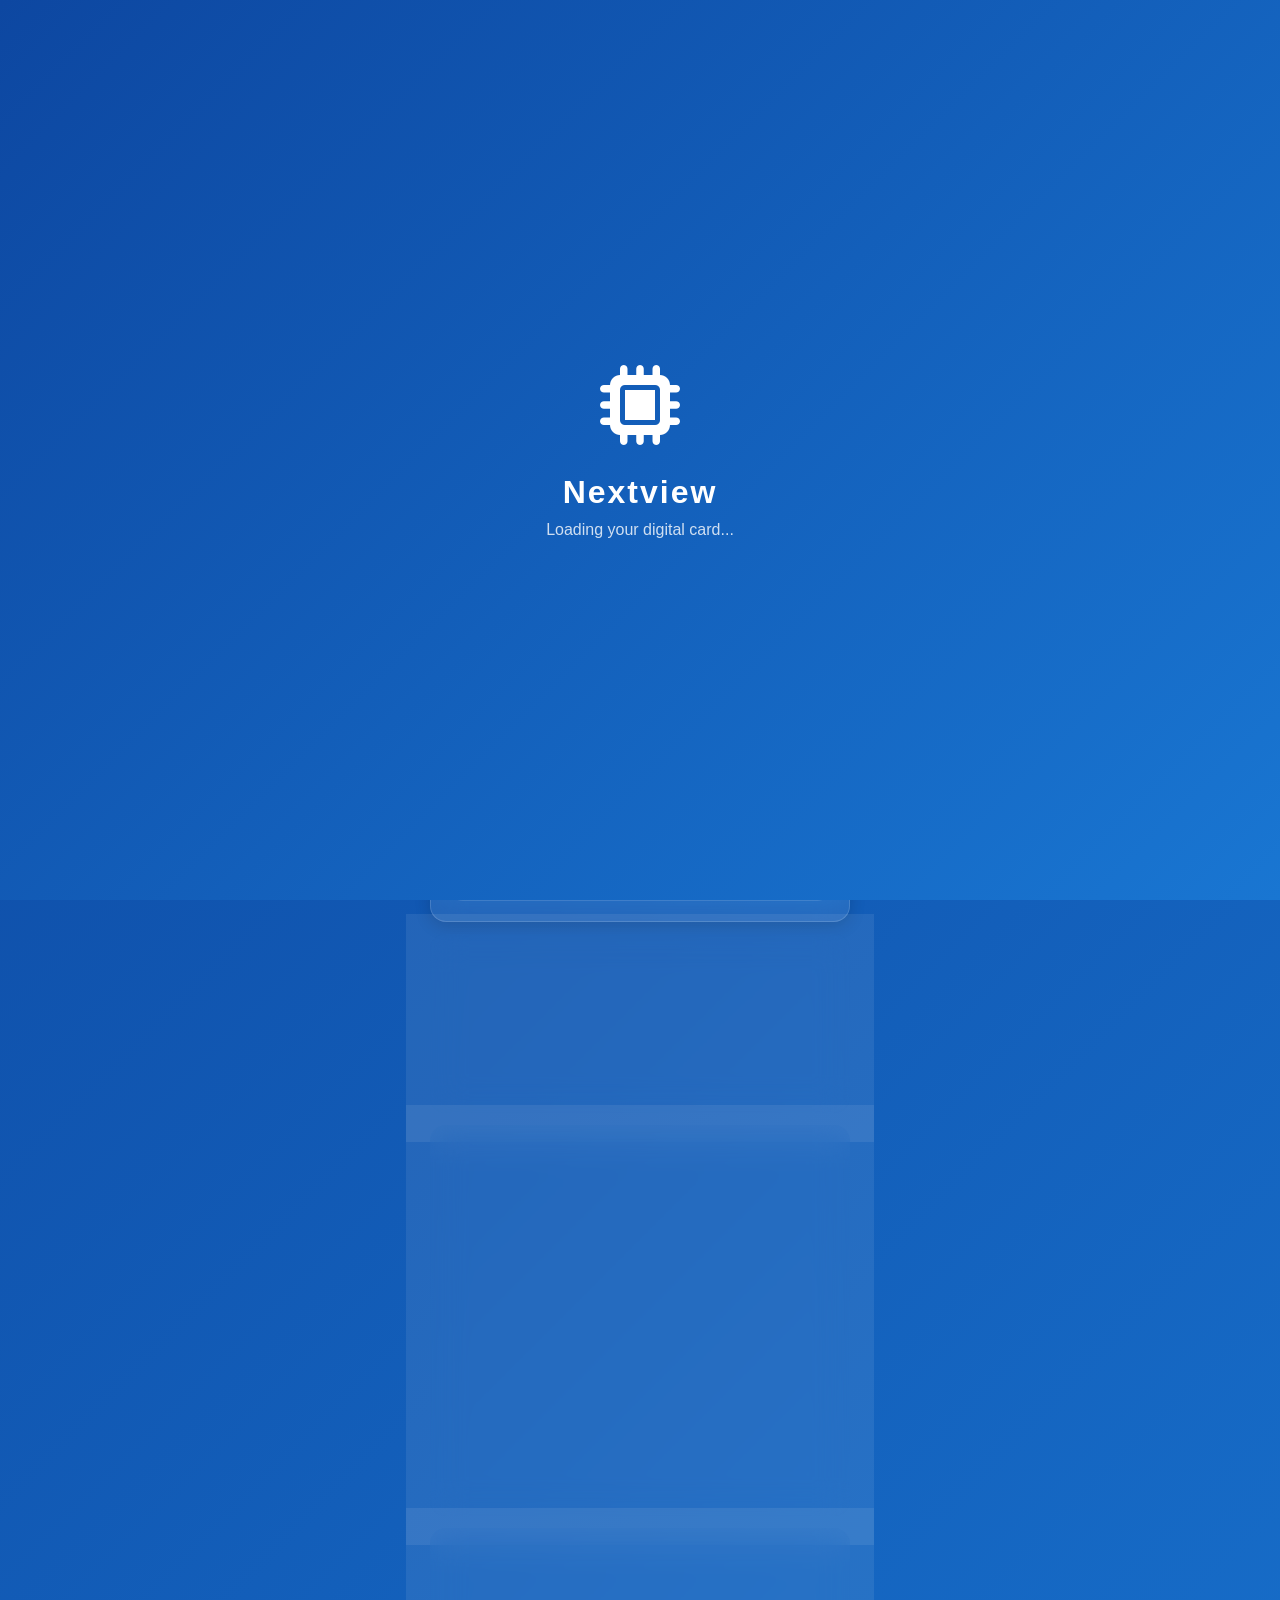
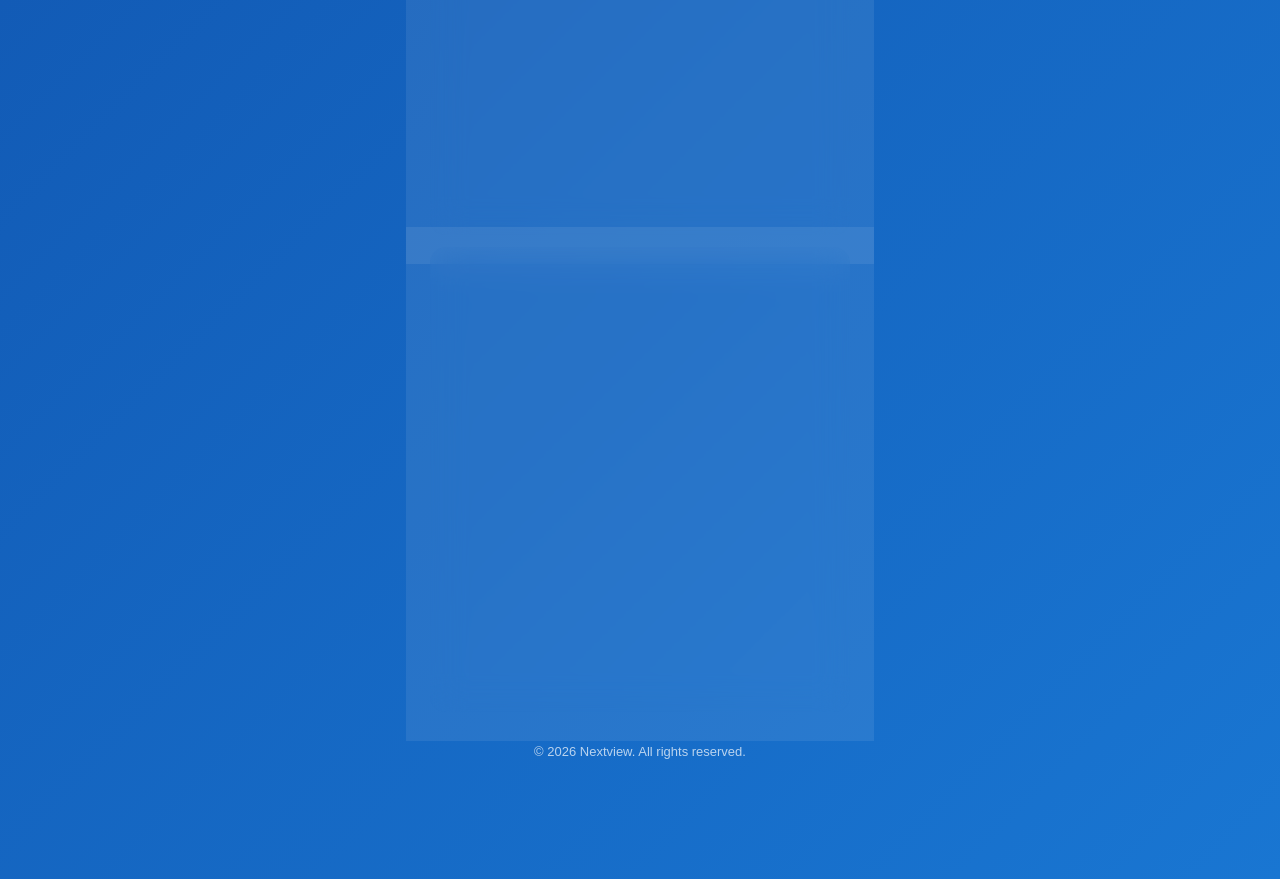
==== abhishek-shaini/index.html @ 65688f2c "Multi-profile digital business card system created successfully." ====
<!DOCTYPE html>
<html lang="en">
<head>
<meta charset="UTF-8">
<meta name="viewport" content="width=device-width,initial-scale=1.0,maximum-scale=1.0,user-scalable=no">
<meta name="theme-color" content="#7c3aed">
<title>Abhishek Shaini - Nextview Digital Card</title>
<link rel="stylesheet" href="../style.css">
<link rel="stylesheet" href="https://cdnjs.cloudflare.com/ajax/libs/font-awesome/6.4.0/css/all.min.css">
</head>
<body>
<div id="splash"><div class="splash-content"><div class="splash-logo"><i class="fas fa-microchip"></i></div><h1>Nextview</h1><p>Loading your digital card...</p></div></div>

<div class="bg-gradient" wi>
  <video autoplay muted loop playsinline style="width: 100%; height: 100%; object-fit: contain;">
    <source src="../public/bg4.mp4" type="video/mp4">
  </video>
</div>

<div class="container">
  <!-- Profile Section -->
  <section class="profile glass">
    <div class="profile-image">
      <img src="../public/logo.png" alt="Nextview Logo">
      <div class="online-indicator"></div>
    </div>
    <h1 class="profile-name">Abhishek Shaini (B D Manager)</h1>
    <p class="profile-title">NextView Technologies India Pvt. Ltd</p>
    <p class="profile-tagline">Enterprise Display Solutions</p>
    
    <div class="quick-actions">
      <a href="tel:+918840576718" class="action-btn">
        <i class="fas fa-phone"></i>
        <span>Call</span>
      </a>
      <a href="https://www.nexttechgroup.com/" target="_blank" class="action-btn">
        <i class="fas fa-globe"></i>
        <span>Website</span>
      </a>
      <a href="https://wa.me/918840576718" target="_blank" class="action-btn">
        <i class="fab fa-whatsapp"></i>
        <span>WhatsApp</span>
      </a>
      <a href="mailto:abhishek.shaini@hotmail.com?subject=Inquiry from Digital Card" class="action-btn">
        <i class="fas fa-envelope"></i>
        <span>Email</span>
      </a>
    </div>
  </section>

  <!-- About Section -->
  <section class="glass about-section">
    <h2><i class="fas fa-info-circle"></i> About Us</h2>
    <p>  NextView Technologies India Pvt. Ltd. specializes in advanced display technologies and smart electronic solutions. Our product portfolio includes LED TVs, Digital Signage Displays, Interactive Standees, Audio Systems, and Air Purification Solutions, empowering businesses with innovative, reliable, and future-ready technology.</p>
  </section>

  <!-- Organization Contacts Section -->
  <section class="glass contacts-section">
    <h2><i class="fas fa-address-book"></i> Organization Contacts</h2>
    
    <div class="contact-card">
      <div class="contact-header">
        <div class="contact-avatar">
          <img src="../public/abhishek.jpg" alt="Abhishek Shaini">
        </div>
        <div class="contact-details">
          <h3>Abhishek Shaini</h3>
          <p class="contact-role">BD Manager</p>
        </div>
      </div>
      <div class="contact-info-row">
        <i class="fas fa-phone"></i>
        <span>+91 88405 76718</span>
      </div>
      <div class="contact-info-row">
        <i class="fab fa-whatsapp"></i>
        <span>+91 88405 76718</span>
      </div>
      <div class="contact-info-row">
        <i class="fas fa-envelope"></i>
        <span>abhishek.shaini@hotmail.com</span>
      </div>
      <button class="add-contact-btn" onclick="saveContact('Abhishek Shaini', 'BD Manager', '+918840576718', 'abhishek.shaini@hotmail.com')">
        <i class="fas fa-user-plus"></i> Add to Contact
      </button>
    </div>
  </section>

  <!-- Social Profiles Section -->
  <section class="glass social-section">
    <h2><i class="fas fa-share-alt"></i> Social Profiles</h2>
    <div class="social-links">
      <a href="https://www.instagram.com/nextview_official/" class="social-link instagram">
        <i class="fab fa-instagram"></i>
        <span>Instagram</span>
      </a>
      <a href="https://www.facebook.com/nextview" class="social-link facebook">
        <i class="fab fa-facebook-f"></i>
        <span>Facebook</span>
      </a>
      <a href="https://www.youtube.com/@nextviewofficial" target="_blank" class="social-link youtube">
        <i class="fab fa-youtube"></i>
        <span>YouTube</span>
      </a>
      <a href="https://www.nexttechgroup.com/nextview/" target="_blank" class="social-link website">
        <i class="fas fa-globe"></i>
        <span>Website</span>
      </a>
    </div>
  </section>

  <!-- Business Hours Section -->
  <section class="glass hours-section">
    <h2><i class="fas fa-clock"></i> Business Hours</h2>
    <div class="hours-list">
      <div class="hours-item">
        <span class="day">Monday</span>
        <span class="time">10:30 AM - 7:30 PM</span>
      </div>
      <div class="hours-item">
        <span class="day">Tuesday</span>
        <span class="time">10:30 AM - 7:30 PM</span>
      </div>
      <div class="hours-item">
        <span class="day">Wednesday</span>
        <span class="time">10:30 AM - 7:30 PM</span>
      </div>
      <div class="hours-item">
        <span class="day">Thursday</span>
        <span class="time">10:30 AM - 7:30 PM</span>
      </div>
      <div class="hours-item">
        <span class="day">Friday</span>
        <span class="time">10:30 AM - 7:30 PM</span>
      </div>
      <div class="hours-item">
        <span class="day">Saturday</span>
        <span class="time">10:30 AM - 7:30 PM</span>
      </div>
      <div class="hours-item">
        <span class="day">Sunday</span>
        <span class="time-closed">Closed</span>
      </div>
    </div>
  </section>

  <!-- Gallery Section -->
  <section class="glass gallery-section">
    <h2><i class="fas fa-images"></i> Gallery</h2>
    <div class="gallery-slider">
      <div class="slider-container" id="sliderContainer">
        <div class="gallery-slide-wrapper">
          <img src="../public/1.jpg" alt="Gallery Image 1" class="gallery-slide">
          <img src="../public/2.jpg" alt="Gallery Image 2" class="gallery-slide">
        </div>
        <div class="gallery-slide-wrapper">
          <img src="../public/3.jpg" alt="Gallery Image 3" class="gallery-slide">
          <img src="../public/4.jpg" alt="Gallery Image 4" class="gallery-slide">
        </div>
        <div class="gallery-slide-wrapper">
          <img src="../public/5.jpg" alt="Gallery Image 5" class="gallery-slide">
          <img src="../public/6.jpg" alt="Gallery Image 6" class="gallery-slide">
        </div>
        <div class="gallery-slide-wrapper">
          <img src="../public/7.jpg" alt="Gallery Image 7" class="gallery-slide">
          <img src="../public/8.jpg" alt="Gallery Image 8" class="gallery-slide">
        </div>
        <div class="gallery-slide-wrapper">
          <img src="../public/9.jpg" alt="Gallery Image 9" class="gallery-slide">
          <img src="../public/10.jpg" alt="Gallery Image 10" class="gallery-slide">
        </div>
      </div>
      <div class="slider-dots" id="sliderDots">
        <span class="dot active" data-index="0"></span>
        <span class="dot" data-index="1"></span>
        <span class="dot" data-index="2"></span>
        <span class="dot" data-index="3"></span>
        <span class="dot" data-index="4"></span>
      </div>
    </div>
  </section>

  <!-- Location Section -->
  <section class="glass location-section">
    <h2><i class="fas fa-map-marker-alt"></i> Location</h2>
    <div class="map-container">
      <iframe src="https://maps.google.com/maps?q=NextView+Technologies+India+Pvt+Ltd,Nagrik+Bank,409-410+Maurya+Atria,Nr.Atithi+restaurant+cross+Road,Judges+Bunglow+Rd,above+Mahesana,Bodakdev,Ahmedabad,Gujarat+380015&ie=UTF8&iwloc=&output=embed" loading="lazy"></iframe>
    </div>
    <a href="https://maps.app.goo.gl/BpTgroMPPHqi8Kxt8" target="_blank" class="map-link">
      <i class="fas fa-external-link-alt"></i> Open in Google Maps
    </a>
    <p class="address-text">
      <i class="fas fa-map-pin"></i> NextView Technologies India Pvt. Ltd<br>
      Nagrik Bank, 409 - 410 Maurya Atria, Nr.Atithi restaurant cross Road, Judges Bunglow Rd, above Mahesana, Bodakdev, Ahmedabad, Gujarat 380015
    </p>
  </section>

  <!-- Footer -->
  <footer class="footer">
    <p>&copy; <span id="year"></span> Nextview. All rights reserved.</p>
  </footer>
</div>

<script src="../script.js"></script>
</body>
</html>
---- style.css ----
*{margin:0;padding:0;box-sizing:border-box;font-family:'Segoe UI',Roboto,Helvetica,Arial,sans-serif}

:root {
  --primary: #1e88e5;
  --primary-dark: #1565c0;
  --secondary: #42a5f5;
  --accent: #64b5f6;
  --bg-gradient-start: #0d47a1;
  --bg-gradient-end: #1976d2;
  --glass-bg: rgba(255,255,255,0.08);
  --glass-border: rgba(255,255,255,0.15);
  --text-primary: #ffffff;
  --text-secondary: rgba(255,255,255,0.95);
  --closed-color: #ef5350;
}

body {
  background: linear-gradient(135deg, var(--bg-gradient-start), var(--bg-gradient-end));
  color: var(--text-primary);
  overflow-x: hidden;
  min-height: 100vh;
}

/* Splash Screen */
#splash {
  position: fixed;
  inset: 0;
  display: flex;
  justify-content: center;
  align-items: center;
  background: linear-gradient(135deg, var(--bg-gradient-start), var(--bg-gradient-end));
  z-index: 9999;
  transition: opacity 0.8s ease, visibility 0.8s ease;
}

#splash.hide {
  opacity: 0;
  visibility: hidden;
  pointer-events: none;
}

.splash-content {
  text-align: center;
  animation: splashPulse 2s ease-in-out infinite;
}

.splash-logo {
  font-size: 80px;
  margin-bottom: 20px;
  animation: logoSpin 3s ease-in-out infinite;
}

.splash-content h1 {
  font-size: 32px;
  font-weight: 700;
  margin-bottom: 10px;
  letter-spacing: 2px;
}

.splash-content p {
  font-size: 16px;
  opacity: 0.8;
}

@keyframes splashPulse {
  0%, 100% { transform: scale(1); }
  50% { transform: scale(1.05); }
}

@keyframes logoSpin {
  0% { transform: rotateY(0deg); }
  100% { transform: rotateY(360deg); }
}

/* Background Gradient Animation */
.bg-gradient {
  position: fixed;
  inset: 0;
  z-index: -1;
  overflow: hidden;
  background: linear-gradient(135deg, var(--bg-gradient-start), var(--bg-gradient-end));
}

.bg-video {
  position: absolute;
  top: 50%;
  left: 50%;
  min-width: 100%;
  min-height: 100%;
  width: auto;
  height: auto;
  transform: translateX(-50%) translateY(-50%);
  object-fit: cover;
  z-index: -2;
}

.bg-overlay {
  position: absolute;
  inset: 0;
  background: linear-gradient(135deg, rgba(13,71,161,0.15), rgba(25,118,210,0.15));
  z-index: -1;
}

/* Container */
.container {
  max-width: 450px;
  margin: 0 auto;
  padding: 20px 15px 100px;
}

/* Glass Card Effect */
.glass {
  background: var(--glass-bg);
  backdrop-filter: blur(16px);
  -webkit-backdrop-filter: blur(16px);
  padding: 20px;
  border-radius: 16px;
  margin: 12px 0;
  border: 1px solid var(--glass-border);
  box-shadow: 0 4px 16px rgba(0,0,0,0.15);
  opacity: 0;
  transform: translateY(20px);
  transition: all 0.5s cubic-bezier(0.4, 0, 0.2, 1);
}

.glass.show {
  opacity: 1;
  transform: translateY(0);
}

.glass h2 {
  font-size: 20px;
  font-weight: 600;
  margin-bottom: 16px;
  display: flex;
  align-items: center;
  gap: 10px;
}

.glass h2 i {
  color: var(--accent);
  font-size: 18px;
}

/* Profile Section */
.profile {
  text-align: center;
  padding: 24px 20px;
}

.profile-image {
  position: relative;
  width: 100px;
  height: 100px;
  margin: 0 auto 16px;
}

.profile-image img {
  width: 100%;
  height: 100%;
  border-radius: 50%;
  object-fit: cover;
  border: 3px solid rgba(255,255,255,0.25);
  box-shadow: 0 4px 16px rgba(0,0,0,0.2);
  transition: transform 0.3s ease;
}

.profile-image:hover img {
  transform: scale(1.05);
}

.online-indicator {
  position: absolute;
  bottom: 6px;
  right: 6px;
  width: 18px;
  height: 18px;
  background: #22c55e;
  border-radius: 50%;
  border: 2px solid var(--primary);
  animation: pulse 2s infinite;
}

@keyframes pulse {
  0%, 100% { box-shadow: 0 0 0 0 rgba(34,197,94,0.7); }
  50% { box-shadow: 0 0 0 10px rgba(34,197,94,0); }
}

.profile-name {
  font-size: 24px;
  font-weight: 700;
  margin-bottom: 6px;
  letter-spacing: 0.5px;
}

.profile-title {
  font-size: 15px;
  opacity: 0.95;
  margin-bottom: 4px;
  font-weight: 500;
}

.profile-tagline {
  font-size: 13px;
  opacity: 0.8;
  margin-bottom: 20px;
  font-style: italic;
}

/* Quick Actions */
.quick-actions {
  display: flex;
  gap: 10px;
  justify-content: center;
  flex-wrap: wrap;
  margin-top: 16px;
}

.action-btn {
  display: flex;
  flex-direction: column;
  align-items: center;
  gap: 6px;
  padding: 12px 16px;
  border-radius: 12px;
  text-decoration: none;
  font-weight: 500;
  font-size: 12px;
  transition: all 0.3s ease;
  background: rgba(255,255,255,0.1);
  border: 1px solid rgba(255,255,255,0.15);
  min-width: 70px;
}

.action-btn:hover {
  transform: translateY(-2px);
  background: rgba(255,255,255,0.25);
}

.action-btn i {
  font-size: 20px;
  color: var(--accent);
}

.action-btn span {
  color: var(--text-primary);
}

/* About Section */
.about-section p {
  line-height: 1.6;
  opacity: 0.9;
  font-size: 14px;
  margin-bottom: 12px;
}

.read-more {
  color: var(--accent);
  text-decoration: none;
  font-size: 13px;
  font-weight: 500;
}

.read-more:hover {
  text-decoration: underline;
}

/* Services Section */
.services-grid {
  display: grid;
  grid-template-columns: repeat(2, 1fr);
  gap: 16px;
}

.service-card {
  background: rgba(255,255,255,0.1);
  padding: 20px;
  border-radius: 16px;
  text-align: center;
  transition: all 0.3s ease;
  border: 1px solid rgba(255,255,255,0.15);
}

.service-card:hover {
  background: rgba(255,255,255,0.2);
  transform: translateY(-5px);
}

.service-card i {
  font-size: 28px;
  margin-bottom: 12px;
  color: var(--accent);
}

.service-card h3 {
  font-size: 14px;
  font-weight: 600;
  margin-bottom: 6px;
}

.service-card p {
  font-size: 12px;
  opacity: 0.8;
}

/* Contact Section */
.contact-card {
  background: rgba(255,255,255,0.05);
  border-radius: 12px;
  padding: 16px;
  margin-bottom: 12px;
  border: 1px solid rgba(255,255,255,0.08);
}

.contact-card:last-child {
  margin-bottom: 0;
}

.contact-header {
  display: flex;
  align-items: center;
  gap: 12px;
  margin-bottom: 12px;
}

.contact-avatar {
  width: 50px;
  height: 50px;
  background: rgba(255,255,255,0.15);
  border-radius: 50%;
  display: flex;
  align-items: center;
  justify-content: center;
  overflow: hidden;
  border: 2px solid rgba(255,255,255,0.2);
}

.contact-avatar img {
  width: 100%;
  height: 100%;
  object-fit: cover;
  border-radius: 50%;
}

.contact-details h3 {
  font-size: 16px;
  font-weight: 600;
  margin-bottom: 2px;
}

.contact-role {
  font-size: 13px;
  opacity: 0.8;
}

.contact-info-row {
  display: flex;
  align-items: center;
  gap: 10px;
  padding: 8px 0;
  font-size: 13px;
  opacity: 0.9;
}

.contact-info-row i {
  width: 20px;
  color: var(--accent);
}

.add-contact-btn {
  width: 100%;
  padding: 10px;
  margin-top: 12px;
  background: linear-gradient(135deg, var(--primary), var(--secondary));
  color: white;
  border: none;
  border-radius: 10px;
  font-size: 13px;
  font-weight: 500;
  cursor: pointer;
  display: flex;
  align-items: center;
  justify-content: center;
  gap: 8px;
  transition: all 0.3s ease;
}

.add-contact-btn:hover {
  transform: translateY(-2px);
  box-shadow: 0 4px 12px rgba(30,136,229,0.3);
}

/* Gallery Section */
.gallery-slider {
  position: relative;
}

.slider-container {
  position: relative;
  border-radius: 12px;
  overflow: hidden;
  background: rgba(255,255,255,0.03);
}

.gallery-slide-wrapper {
  display: none;
  width: 100%;
}

.gallery-slide-wrapper.active {
  display: flex;
  gap: 8px;
}

.gallery-slide {
  width: 50%;
  height: 200px;
  object-fit: cover;
  border-radius: 12px;
  transition: opacity 0.5s ease;
  display: block;
}

@media (max-width: 480px) {
  .gallery-slide {
    height: 150px;
  }
}

.slider-dots {
  display: flex;
  justify-content: center;
  gap: 10px;
  margin-top: 16px;
  flex-wrap: wrap;
}

.slider-dots .dot {
  width: 10px;
  height: 10px;
  border-radius: 50%;
  background: rgba(255,255,255,0.3);
  cursor: pointer;
  transition: all 0.3s ease;
  border: 1px solid rgba(255,255,255,0.2);
}

.slider-dots .dot:hover {
  background: rgba(255,255,255,0.5);
  transform: scale(1.2);
}

.slider-dots .dot.active {
  background: var(--accent);
  transform: scale(1.3);
  border-color: var(--accent);
}

/* Business Hours Section */
.hours-list {
  display: flex;
  flex-direction: column;
  gap: 8px;
}

.hours-item {
  display: flex;
  justify-content: space-between;
  align-items: center;
  padding: 10px 14px;
  background: rgba(255,255,255,0.04);
  border-radius: 10px;
  border: 1px solid rgba(255,255,255,0.08);
}

.day {
  font-weight: 500;
  font-size: 13px;
  opacity: 0.9;
}

.time {
  font-size: 13px;
  opacity: 0.85;
}

.time.closed {
  color: var(--closed-color);
  font-weight: 600;
}

.time-closed {
  color: var(--closed-color);
  font-weight: 600;
}

/* Location Section */
.map-container {
  border-radius: 16px;
  overflow: hidden;
  margin-bottom: 16px;
}

.map-container iframe {
  width: 100%;
  height: 250px;
  border: none;
}

.map-link {
  display: flex;
  align-items: center;
  justify-content: center;
  gap: 8px;
  padding: 12px;
  background: rgba(255,255,255,0.08);
  border-radius: 12px;
  color: white;
  text-decoration: none;
  font-weight: 500;
  transition: all 0.3s ease;
}

.map-link:hover {
  background: rgba(255,255,255,0.25);
}

.address-text {
  margin-top: 12px;
  font-size: 13px;
  opacity: 0.85;
  display: flex;
  align-items: center;
  gap: 8px;
}

.address-text i {
  color: var(--accent);
}

/* Social Section */
.social-links {
  display: grid;
  grid-template-columns: repeat(2, 1fr);
  gap: 10px;
}

.social-link {
  display: flex;
  align-items: center;
  gap: 10px;
  padding: 12px 16px;
  background: rgba(255,255,255,0.06);
  border-radius: 10px;
  color: white;
  text-decoration: none;
  font-size: 14px;
  transition: all 0.3s ease;
  border: 1px solid rgba(255,255,255,0.1);
}

.social-link:hover {
  background: rgba(255,255,255,0.2);
  transform: translateY(-2px);
}

.social-link i {
  font-size: 18px;
  color: var(--accent);
}

.social-link.instagram i { color: #e4405f; }
.social-link.facebook i { color: #1877f2; }
.social-link.youtube i { color: #ff0000; }
.social-link.website i { color: var(--accent); }

/* Footer */
.footer {
  text-align: center;
  padding: 20px 16px;
  opacity: 0.7;
  font-size: 13px;
}

/* Ripple Effect */
.ripple {
  position: fixed;
  width: 20px;
  height: 20px;
  border-radius: 50%;
  background: rgba(255,255,255,0.4);
  pointer-events: none;
  animation: rippleEffect 0.6s ease-out forwards;
}

@keyframes rippleEffect {
  to {
    transform: scale(4);
    opacity: 0;
  }
}

/* Responsive Design */
@media (max-width: 480px) {
  .container {
    padding: 12px 10px 80px;
    max-width: 100%;
  }
  
  .glass {
    padding: 16px;
    border-radius: 14px;
    margin: 10px 0;
  }
  
  .profile {
    padding: 20px 16px;
  }
  
  .profile-image {
    width: 90px;
    height: 90px;
  }
  
  .profile-name {
    font-size: 22px;
  }
  
  .profile-title {
    font-size: 14px;
  }
  
  .profile-tagline {
    font-size: 12px;
  }
  
  .quick-actions {
    gap: 8px;
  }
  
  .action-btn {
    padding: 10px 12px;
    font-size: 11px;
    min-width: 65px;
  }
  
  .action-btn i {
    font-size: 18px;
  }
  
  .glass h2 {
    font-size: 18px;
  }
  
  .about-section p {
    font-size: 13px;
  }
  
  .contact-card {
    padding: 14px;
  }
  
  .contact-avatar {
    width: 45px;
    height: 45px;
    font-size: 18px;
  }
  
  .contact-details h3 {
    font-size: 15px;
  }
  
  .contact-role {
    font-size: 12px;
  }
  
  .contact-info-row {
    font-size: 12px;
  }
  
  .add-contact-btn {
    padding: 9px;
    font-size: 12px;
  }
  
  .social-links {
    gap: 8px;
  }
  
  .social-link {
    padding: 10px 14px;
    font-size: 13px;
  }
  
  .social-link i {
    font-size: 16px;
  }
  
  .hours-item {
    padding: 8px 12px;
  }
  
  .day, .time {
    font-size: 12px;
  }
  
  .gallery-slide {
    height: 140px;
  }
  
  .map-container iframe {
    height: 200px;
  }
  
  .map-link {
    padding: 10px;
    font-size: 13px;
  }
  
  .address-text {
    font-size: 12px;
  }
  
  .footer {
    padding: 16px 12px;
    font-size: 12px;
  }
}

@media (max-width: 360px) {
  .container {
    padding: 10px 8px 70px;
  }
  
  .glass {
    padding: 14px;
    border-radius: 12px;
  }
  
  .profile-name {
    font-size: 20px;
  }
  
  .action-btn {
    padding: 8px 10px;
    font-size: 10px;
    min-width: 60px;
  }
  
  .action-btn i {
    font-size: 16px;
  }
  
  .social-links {
    grid-template-columns: 1fr;
  }
}
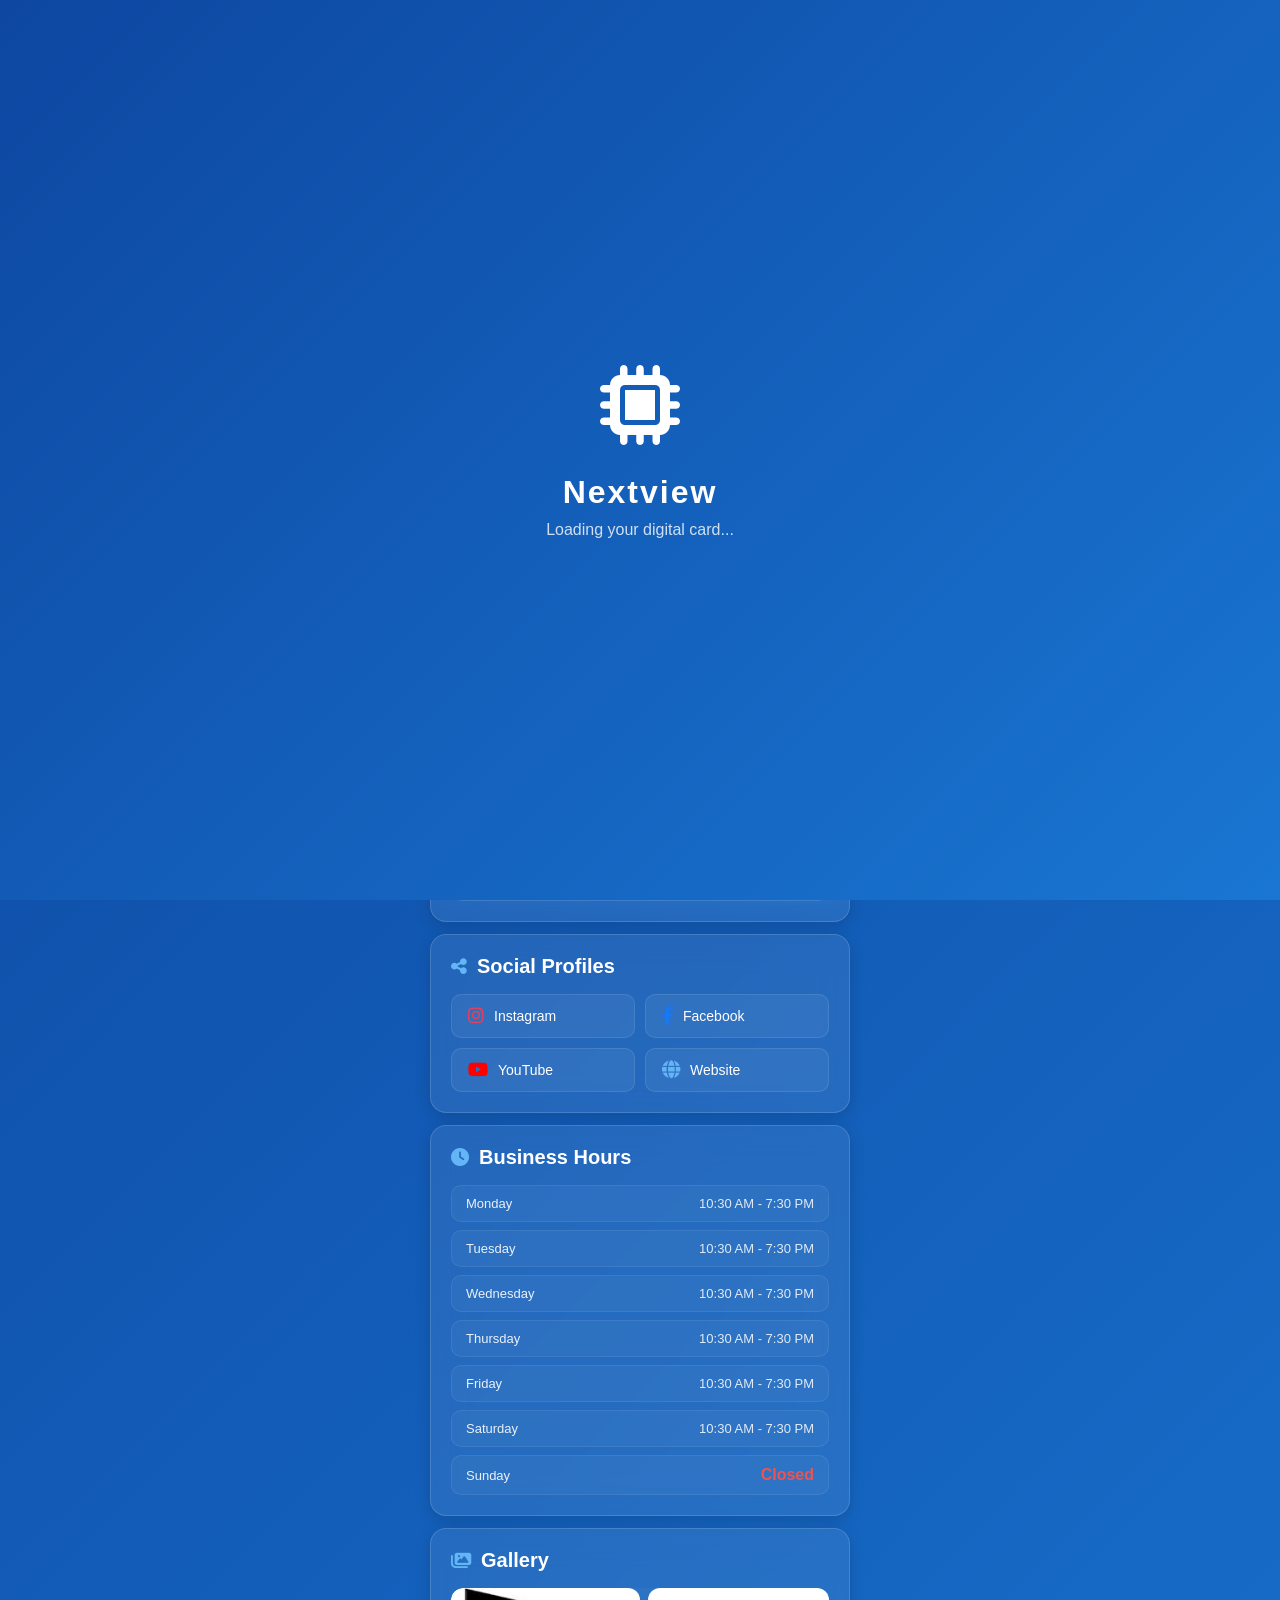
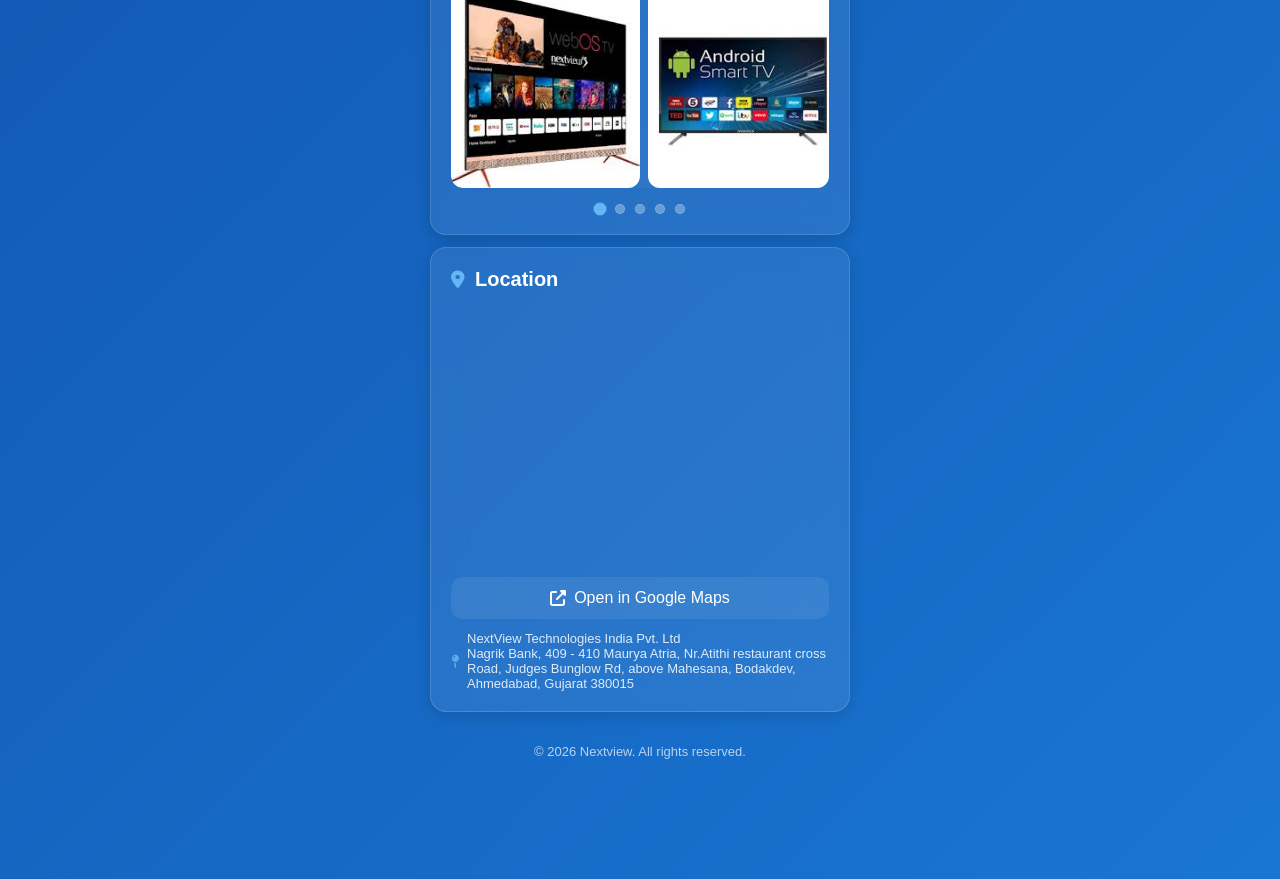
==== commit cc982d5d: "profile changes to all" ====
--- a/abhishek-shaini/index.html
+++ b/abhishek-shaini/index.html
@@ -61,7 +61,7 @@
     <div class="contact-card">
       <div class="contact-header">
         <div class="contact-avatar">
-          <img src="../public/abhishek.jpg" alt="Abhishek Shaini">
+          <img src="../public/abhishek.png" alt="Abhishek Shaini">
         </div>
         <div class="contact-details">
           <h3>Abhishek Shaini</h3>
